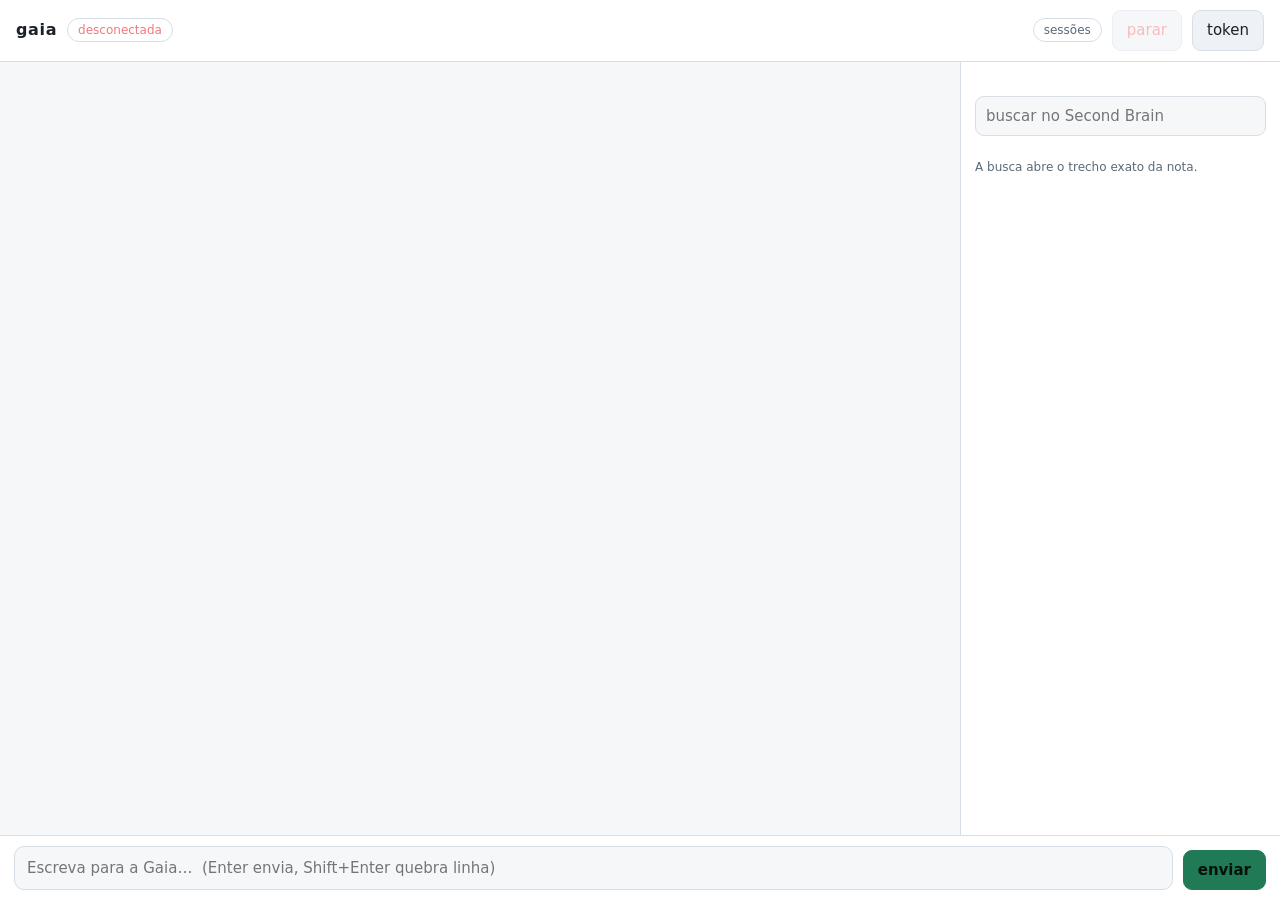
==== gaia/serve/static/index.html @ 848153db "feat(serve): instancias mini/Mac, sessao de cookie no chat e web em paridade com a TUI - instances.j" ====
<!doctype html>
<html lang="pt-BR">
<head>
<meta charset="utf-8">
<meta name="viewport" content="width=device-width, initial-scale=1">
<meta name="color-scheme" content="dark light">
<title>Gaia</title>
<style>
  :root {
    --bg: #0f1216; --panel: #161b22; --panel2: #1c232c; --line: #2a3340;
    --fg: #e6edf3; --dim: #8b98a5; --accent: #7cc7a0; --warn: #e3b341;
    --err: #f2777a; --user: #2b3a4a; --mono: ui-monospace, SFMono-Regular, Menlo, monospace;
  }
  @media (prefers-color-scheme: light) {
    :root { --bg:#f6f7f9; --panel:#fff; --panel2:#eef1f5; --line:#d8dee6; --fg:#1b2126;
            --dim:#5a6a78; --accent:#1f7a55; --user:#dfe9f3; }
  }
  * { box-sizing: border-box; }
  html, body { height: 100%; margin: 0; }
  body {
    background: var(--bg); color: var(--fg);
    font: 15px/1.5 ui-sans-serif, system-ui, -apple-system, "Segoe UI", sans-serif;
    display: grid; grid-template-rows: auto 1fr auto; height: 100dvh;
  }
  header {
    display: flex; align-items: center; gap: 10px; padding: 10px 16px; flex-wrap: wrap;
    border-bottom: 1px solid var(--line); background: var(--panel);
  }
  header h1 { font-size: 16px; margin: 0; letter-spacing: .04em; }
  .pill { font-size: 12px; color: var(--dim); border: 1px solid var(--line);
          border-radius: 999px; padding: 2px 10px; white-space: nowrap; }
  .pill.ok { color: var(--accent); border-color: color-mix(in srgb, var(--accent) 40%, var(--line)); }
  .pill.busy { color: var(--warn); }
  .pill.off { color: var(--err); }
  .pill.mono { font-family: var(--mono); max-width: 34ch; overflow: hidden; text-overflow: ellipsis; }
  button.pill, select.pill { background: transparent; cursor: pointer; }
  button.pill:hover, select.pill:hover { color: var(--fg); border-color: var(--accent); }
  select.pill { color: var(--fg); font: inherit; font-size: 12px; }
  .instancia { display: inline-flex; align-items: center; gap: 6px; }
  .instancia-status:empty { display: none; }
  #modelos-lista, #sessoes-lista, #modos-lista {
    list-style: none; margin: 0; padding: 0; max-height: 50vh; overflow-y: auto;
  }
  #modelos-lista li, #sessoes-lista li, #modos-lista li {
    padding: 7px 9px; border-radius: 8px; font-size: 13px; cursor: pointer;
  }
  #modelos-lista li { font-family: var(--mono); font-size: 12.5px; }
  #modelos-lista li:hover, #sessoes-lista li:hover, #modos-lista li:hover { background: var(--panel2); }
  #modelos-lista li.atual, #sessoes-lista li.atual, #modos-lista li.atual {
    color: var(--accent); font-weight: bold;
  }
  #modelos-lista li.atual::before, #sessoes-lista li.atual::before,
  #modos-lista li.atual::before { content: "● "; }
  #modelos-lista li:not(.atual)::before, #sessoes-lista li:not(.atual)::before,
  #modos-lista li:not(.atual)::before { content: "○ "; color: var(--dim); }
  #modelos-lista p, #sessoes-lista p, #modos-lista p { color: var(--dim); font-size: 13px; padding: 8px 4px; }
  .sessao-meta { font-size: 11px; color: var(--dim); font-family: var(--mono); }
  .modo-resumo { font-size: 12px; color: var(--dim); }
  #status { flex: 1; color: var(--dim); font-size: 13px; overflow: hidden;
            text-overflow: ellipsis; white-space: nowrap; min-width: 8ch; }
  main { display: grid; grid-template-columns: minmax(0, 1fr) 320px; min-height: 0; }
  @media (max-width: 820px) { main { grid-template-columns: 1fr; } aside { display: none; } }
  #chat { overflow-y: auto; padding: 18px 18px 8px; display: flex; flex-direction: column; gap: 12px; }
  aside { border-left: 1px solid var(--line); background: var(--panel); overflow-y: auto;
          padding: 14px; display: flex; flex-direction: column; gap: 10px; }
  .cartao-motor { border: 1px solid var(--line); border-radius: 10px; padding: 10px;
                  background: var(--bg); display: flex; flex-direction: column; gap: 4px; }
  .cartao-motor .linha-info { display: flex; justify-content: space-between; gap: 8px; font-size: 12px; }
  .cartao-motor .linha-info span:last-child { font-family: var(--mono); text-align: right;
                                              overflow: hidden; text-overflow: ellipsis; white-space: nowrap; }
  .msg { max-width: 78ch; padding: 10px 12px; border-radius: 12px; background: var(--panel);
         border: 1px solid var(--line); white-space: pre-wrap; overflow-wrap: anywhere; }
  .msg.user { align-self: flex-end; background: var(--user); }
  .msg.say { border-left: 3px solid var(--accent); }
  .msg .title { font-size: 12px; color: var(--dim); margin-bottom: 4px; text-transform: uppercase; letter-spacing: .05em; }
  .msg code { font-family: var(--mono); font-size: 13px; background: var(--panel2); padding: 1px 5px; border-radius: 5px; }
  .msg pre { font-family: var(--mono); font-size: 13px; background: var(--panel2); padding: 8px; border-radius: 8px; overflow-x: auto; }
  .notice { font-size: 13px; padding: 6px 10px; border-radius: 8px; border: 1px solid var(--line);
            color: var(--dim); align-self: flex-start; max-width: 78ch; white-space: pre-wrap; }
  .notice.warning { color: var(--warn); }
  .notice.error { color: var(--err); }
  .notice.success { color: var(--accent); }
  .tools { display: flex; flex-wrap: wrap; gap: 6px; }
  .tool { font-size: 12px; font-family: var(--mono); padding: 3px 8px; border-radius: 999px;
          border: 1px solid var(--line); color: var(--dim); max-width: 100%; overflow: hidden;
          text-overflow: ellipsis; white-space: nowrap; }
  .tool.running { color: var(--warn); border-color: color-mix(in srgb, var(--warn) 40%, var(--line)); }
  .tool.ok { color: var(--accent); }
  .tool.error { color: var(--err); }
  details.reasoning { font-size: 13px; color: var(--dim); max-width: 78ch; }
  details.reasoning summary { cursor: pointer; }
  .permission { border: 1px solid var(--warn); border-radius: 12px; padding: 12px;
                background: var(--panel2); max-width: 78ch; }
  .permission .recursos { font-family: var(--mono); font-size: 12px; color: var(--dim);
                          margin: 6px 0 10px; overflow-wrap: anywhere; }
  .permission .acoes { display: flex; gap: 8px; flex-wrap: wrap; }
  footer { border-top: 1px solid var(--line); background: var(--panel); padding: 10px 14px; }
  .composer { display: flex; gap: 10px; align-items: flex-end; }
  textarea {
    flex: 1; resize: none; min-height: 44px; max-height: 40vh; padding: 10px 12px;
    border-radius: 10px; border: 1px solid var(--line); background: var(--bg); color: var(--fg);
    font: inherit;
  }
  textarea:focus, input:focus { outline: 2px solid color-mix(in srgb, var(--accent) 50%, transparent); outline-offset: 1px; }
  button {
    font: inherit; border-radius: 9px; border: 1px solid var(--line); background: var(--panel2);
    color: var(--fg); padding: 8px 14px; cursor: pointer;
  }
  button:hover { border-color: var(--accent); }
  button.primario { background: var(--accent); color: #06110b; border-color: var(--accent); font-weight: 600; }
  button.perigo { color: var(--err); }
  button:disabled { opacity: .5; cursor: default; }
  .dica { font-size: 12px; color: var(--dim); }
  #busca { display: flex; gap: 8px; }
  #busca input { flex: 1; padding: 8px 10px; border-radius: 9px; border: 1px solid var(--line);
                 background: var(--bg); color: var(--fg); font: inherit; }
  #resultados { display: flex; flex-direction: column; gap: 8px; }
  .hit { border: 1px solid var(--line); border-radius: 10px; padding: 8px 10px; background: var(--bg);
         cursor: pointer; }
  .hit h3 { font-size: 13px; margin: 0 0 2px; }
  .hit .meta { font-size: 11px; color: var(--dim); }
  .hit p { font-size: 12px; color: var(--dim); margin: 6px 0 0; white-space: pre-wrap;
           overflow-wrap: anywhere; display: none; }
  .hit.aberto p { display: block; }
  dialog { border: 1px solid var(--line); border-radius: 14px; background: var(--panel); color: var(--fg);
           padding: 20px; max-width: 480px; width: calc(100% - 40px); }
  dialog::backdrop { background: rgba(0,0,0,.6); }
  dialog h2 { margin: 0 0 6px; font-size: 16px; }
  dialog p { color: var(--dim); font-size: 13px; margin: 0 0 12px; }
  dialog input:not([type=checkbox]) { width: 100%; padding: 9px 11px; border-radius: 9px; border: 1px solid var(--line);
                 background: var(--bg); color: var(--fg); font: var(--mono); margin-bottom: 12px; }
  dialog label.check { display: flex; gap: 8px; align-items: flex-start; font-size: 13px;
                       color: var(--dim); margin-bottom: 12px; cursor: pointer; }
  dialog label.check input { margin-top: 3px; }
  .linha { display: flex; gap: 8px; justify-content: flex-end; }
</style>
</head>
<body>
<header>
  <h1>gaia</h1>
  <span id="conexao" class="pill off">desconectada</span>
  <span id="slot-instancia"></span>
  <button id="modelo" class="pill mono" type="button" hidden title="trocar o modelo"></button>
  <button id="modo" class="pill" type="button" hidden title="trocar o modo/persona"></button>
  <span id="provedor" class="pill" title="provedor ativo" hidden></span>
  <span id="chave" class="pill mono" title="chave mascarada; nunca aparece inteira" hidden></span>
  <span id="status"></span>
  <button id="sessoes" class="pill" type="button" title="abrir uma conversa anterior">sessões</button>
  <button id="abortar" class="perigo" title="encerra o turno atual" disabled>parar</button>
  <button id="trocar-token" title="trocar o token / sair">token</button>
</header>

<main>
  <section id="chat" aria-live="polite"></section>
  <aside>
    <div id="motor"></div>
    <div id="automacoes"></div>
    <div id="busca">
      <input id="q" type="search" placeholder="buscar no Second Brain" autocomplete="off">
    </div>
    <div id="resultados"><p class="dica">A busca abre o trecho exato da nota.</p></div>
    <p class="dica" id="notas"></p>
  </aside>
</main>

<footer>
  <div class="composer">
    <textarea id="entrada" rows="1" placeholder="Escreva para a Gaia…  (Enter envia, Shift+Enter quebra linha)"></textarea>
    <button id="enviar" class="primario">enviar</button>
  </div>
</footer>

<dialog id="login">
  <form method="dialog">
    <h2>Token do servidor</h2>
    <p>É o <code>GAIA_SERVE_TOKEN</code> desta instância. Ele é trocado por uma sessão
      (cookie <code>HttpOnly</code>) e vai no cabeçalho uma única vez, nunca na URL.</p>
    <input id="token" type="password" autocomplete="off" spellcheck="false" placeholder="cole o token aqui">
    <label class="check">
      <input id="lembrar" type="checkbox">
      <span>lembrar o token neste navegador (refaz a sessão sozinho quando ela
        vencer; desmarcado, nada do token fica guardado)</span>
    </label>
    <div class="linha">
      <button id="sair" value="sair" formnovalidate>sair</button>
      <button value="cancelar" formnovalidate>agora não</button>
      <button id="conectar" value="ok" class="primario">conectar</button>
    </div>
  </form>
</dialog>

<dialog id="modelos">
  <form method="dialog">
    <h2>Escolha o modelo</h2>
    <p>Vale a partir do próximo turno e fica salvo no servidor.</p>
    <ul id="modelos-lista"><li>consultando…</li></ul>
    <div class="linha"><button value="cancelar" formnovalidate>fechar</button></div>
  </form>
</dialog>

<dialog id="modos">
  <form method="dialog">
    <h2>Modo (persona)</h2>
    <p>O modo muda a diretriz do prompt; a conversa atual continua.</p>
    <ul id="modos-lista"><li>consultando…</li></ul>
    <div class="linha"><button value="cancelar" formnovalidate>fechar</button></div>
  </form>
</dialog>

<dialog id="sessoes">
  <form method="dialog">
    <h2>Sessões</h2>
    <p>Conversas anteriores deste modo e canal. Abrir uma continua de onde parou.</p>
    <ul id="sessoes-lista"><li>consultando…</li></ul>
    <div class="linha">
      <button id="nova-sessao" value="nova" formnovalidate class="primario">nova sessão</button>
      <button value="cancelar" formnovalidate>fechar</button>
    </div>
  </form>
</dialog>

<script src="/static/shared.js"></script>
<script>
"use strict";
const { api, auth, header, instances, texto } = window.Gaia;
const $ = (sel) => document.querySelector(sel);
const chat = $("#chat");
const entrada = $("#entrada");
const conexao = $("#conexao");
const estado = {
  ultimoSeq: 0,
  fluxo: null,      // elemento do stream em andamento
  raciocinio: null, // <details> do raciocínio em andamento
  ferramentas: [],  // chips "running" deste turno
  respondeu: false, // texto final deste turno ja foi desenhado
  engine: null,
  conectando: false,
};

// Markdown mínimo e seguro: escapa tudo e depois reabilita três marcas.
function md(bruto) {
  const escapado = texto(bruto)
    .replace(/&/g, "&amp;").replace(/</g, "&lt;").replace(/>/g, "&gt;");
  return escapado
    .replace(/```([\s\S]*?)```/g, (_, c) => "<pre>" + c.replace(/^\n/, "") + "</pre>")
    .replace(/`([^`\n]+)`/g, "<code>$1</code>")
    .replace(/\*\*([^*\n]+)\*\*/g, "<strong>$1</strong>");
}

function rolar() { chat.scrollTop = chat.scrollHeight; }

function aviso(nivel, conteudo) {
  const div = document.createElement("div");
  div.className = "notice" + (nivel ? " " + nivel : "");
  div.textContent = texto(conteudo);
  chat.append(div); rolar();
  return div;
}

function bolha(classe, conteudo, titulo) {
  const div = document.createElement("div");
  div.className = "msg " + classe;
  if (titulo) {
    const t = document.createElement("div");
    t.className = "title"; t.textContent = titulo; div.append(t);
  }
  const corpo = document.createElement("div");
  corpo.innerHTML = md(conteudo);
  div.append(corpo);
  chat.append(div); rolar();
  return div;
}

function marcarConexao(rotulo, classe) {
  conexao.textContent = rotulo;
  conexao.className = "pill " + classe;
}

/* --------------------------------------------------------------- autenticação */
function abrirLogin(mensagem) {
  const dialogo = $("#login");
  if (mensagem) dialogo.querySelector("p").textContent = mensagem;
  $("#token").value = "";
  $("#lembrar").checked = auth.lembrado("chat");
  if (!dialogo.open) dialogo.showModal();
}

/** Sessão válida? Cookie válido, ou token lembrado refazendo a troca. */
async function garantirSessao() {
  if (await auth.sessao("chat")) return true;
  const lembrado = auth.token("chat");
  if (lembrado && (await auth.entrar("chat", lembrado))) return true;
  return false;
}

/* -------------------------------------------------------------------- estado */
function pintarMotor(engine) {
  estado.engine = engine || {};
  const dados = estado.engine;
  header.pintar(dados, {
    instancia: null, // o seletor do header já mostra o nome
    modelo: "#modelo",
    provedor: "#provedor",
    chave: "#chave",
    modo: "#modo",
  });
  for (const [seletor, mostrar] of [["#modelo", dados.model], ["#provedor", dados.provider],
                                    ["#chave", dados.has_key], ["#modo", dados.mode]]) {
    $(seletor).hidden = !mostrar;
  }
  $("#modo").textContent = dados.mode ? "modo: " + dados.mode : "";
  $("#motor").replaceChildren(header.cartao(dados));
}

async function carregarEngine() {
  try {
    pintarMotor(await api("/engine"));
  } catch (erro) {
    if (erro.status === 401) return tratar401(erro);
    /* cabeçalho é conveniência: sem ele o chat continua */
  }
}

async function carregarInstancias() {
  await instances.carregar();
  const slot = $("#slot-instancia");
  const seletor = instances.seletor();
  if (seletor) slot.replaceChildren(seletor);
  else slot.replaceChildren();
}

/** Próximas execuções da agenda (mesma tabela do Control Center). */
async function carregarAutomacoes() {
  const alvo = $("#automacoes");
  let lista = [];
  try {
    const dados = await api("/automations");
    lista = Array.isArray(dados.automations) ? dados.automations : [];
  } catch (erro) {
    if (erro.status === 401) return; // sessão tratada em outro lugar
    // Sem Control Center configurado a agenda não é servida: o card some.
    alvo.replaceChildren();
    return;
  }
  if (!lista.length) { alvo.replaceChildren(); return; }
  const proximas = lista
    .filter((item) => item.next_run)
    .sort((a, b) => String(a.next_run).localeCompare(String(b.next_run)))
    .slice(0, 3);
  const atrasadas = lista.filter((item) => item.status === "missed");
  alvo.replaceChildren(window.Gaia.el("div", { class: "cartao-motor" },
    window.Gaia.el("div", { class: "dica" }, "automações"),
    ...proximas.map((item) =>
      window.Gaia.el("div", { class: "linha-info" },
        window.Gaia.el("span", { class: "dica" }, item.name),
        window.Gaia.el("span", {}, dataCurta(item.next_run)))),
    atrasadas.length
      ? window.Gaia.el("div", { class: "notice warning" },
          atrasadas.length + " não executaram: " + atrasadas.map((i) => i.name).join(", "))
      : null,
  ));
}

function tratar401(erro) {
  marcarConexao("sessão expirada", "off");
  abrirLogin("A sessão venceu. Confirme o token para continuar.");
  throw erro;
}

/* ---------------------------------------------------------------------- SSE */
async function conectar() {
  if (estado.conectando) return;
  estado.conectando = true;
  let renovou = false;
  while (true) {
    try {
      marcarConexao("conectando…", "");
      const resposta = await fetch(`/events?since=${estado.ultimoSeq}`, {
        credentials: "same-origin",
      });
      if (resposta.status === 401) {
        const lembrado = auth.token("chat");
        if (!renovou && lembrado && (await auth.entrar("chat", lembrado))) {
          renovou = true;
          continue;
        }
        estado.conectando = false;
        marcarConexao("token recusado", "off");
        abrirLogin("O token foi recusado pelo servidor.");
        return;
      }
      if (!resposta.ok || !resposta.body) throw new Error("HTTP " + resposta.status);
      marcarConexao("conectada", "ok");
      const leitor = resposta.body.getReader();
      const decodificador = new TextDecoder();
      let buffer = "";
      while (true) {
        const { value, done } = await leitor.read();
        if (done) throw new Error("stream encerrado");
        buffer += decodificador.decode(value, { stream: true });
        let corte;
        while ((corte = buffer.indexOf("\n\n")) >= 0) {
          const bloco = buffer.slice(0, corte);
          buffer = buffer.slice(corte + 2);
          tratarBloco(bloco);
        }
      }
    } catch (erro) {
      marcarConexao("reconectando…", "busy");
      await new Promise((r) => setTimeout(r, 1500));
    }
  }
}

function tratarBloco(bloco) {
  const dados = bloco.split("\n").filter((l) => l.startsWith("data:")).map((l) => l.slice(5).trim()).join("");
  if (!dados) return; // ": keep-alive"
  let evento;
  try { evento = JSON.parse(dados); } catch { return; }
  if (evento.seq) estado.ultimoSeq = Math.max(estado.ultimoSeq, evento.seq);
  tratarEvento(evento);
}

// Fecha o turno. O texto final chega em `run_finished` (e as vezes em
// `stream_end`); quando nao ha texto, a bolha vazia nao fica no historico.
function finalizar(textoFinal) {
  const final = texto(textoFinal);
  if (estado.fluxo) {
    const corpo = estado.fluxo.querySelector("div:last-child");
    const tinha = !!(corpo && corpo.textContent.trim());
    if (final) {
      corpo.innerHTML = md(final);
      estado.respondeu = true;
    } else if (!tinha) {
      estado.fluxo.remove();
    } else {
      estado.respondeu = true;
    }
    estado.fluxo = null;
  } else if (final && !estado.respondeu) {
    bolha("say", final, "gaia");
    estado.respondeu = true;
  }
  estado.raciocinio = null;
  for (const chip of estado.ferramentas) chip.classList.replace("running", "ok");
  estado.ferramentas = [];
}

function tratarEvento(evento) {
  switch (evento.type) {
    case "run_started":
      estado.respondeu = false;
      $("#abortar").disabled = false;
      break;
    case "user":
      bolha("user", evento.text, "você");
      break;
    case "say":
      bolha("say", evento.text, evento.title || "gaia");
      break;
    case "proactive":
      bolha("say", evento.text, "gaia · proativo");
      break;
    case "stream_begin":
      estado.fluxo = bolha("say", "", "gaia");
      break;
    case "stream_delta": {
      if (!estado.fluxo) estado.fluxo = bolha("say", "", "gaia");
      const corpo = estado.fluxo.querySelector("div:last-child");
      corpo.textContent += texto(evento.text);
      rolar();
      break;
    }
    case "stream_end":
      finalizar(evento.text);
      break;
    case "reasoning": {
      if (!estado.raciocinio) {
        estado.raciocinio = document.createElement("details");
        estado.raciocinio.className = "reasoning";
        const resumo = document.createElement("summary");
        resumo.textContent = "raciocínio";
        estado.raciocinio.append(resumo, document.createElement("div"));
        chat.append(estado.raciocinio);
      }
      estado.raciocinio.lastElementChild.textContent += texto(evento.text);
      rolar();
      break;
    }
    case "tool": {
      const chip = document.createElement("span");
      chip.className = "tool " + (evento.status || "running");
      chip.textContent = texto(evento.name) + (evento.detail ? " · " + evento.detail : "");
      chip.title = chip.textContent;
      let linha = chat.lastElementChild;
      if (!linha || !linha.classList.contains("tools")) {
        linha = document.createElement("div"); linha.className = "tools"; chat.append(linha);
      }
      linha.append(chip);
      if ((evento.status || "running") === "running") estado.ferramentas.push(chip);
      if (evento.diff) bolha("say", "```\n" + evento.diff + "\n```", "diff " + texto(evento.name));
      rolar();
      break;
    }
    case "permission":
      cartaoPermissao(evento);
      break;
    case "permission_timeout":
      aviso("warning", "a permissão expirou no servidor; a ação foi negada.");
      break;
    case "notice":
      aviso(evento.level, evento.text);
      break;
    case "status":
      $("#status").textContent = texto(evento.text) + (evento.detail ? " · " + evento.detail : "");
      break;
    case "tokens":
      if (evento.text) $("#status").textContent = texto(evento.text);
      break;
    case "session":
    case "banner":
      if (evento.model) {
        $("#modelo").hidden = false;
        $("#modelo").textContent = texto(evento.model);
      }
      if (evento.notes !== undefined) $("#notas").textContent = texto(evento.notes) + " notas no Second Brain";
      carregarEngine();
      break;
    case "search_results":
      mostrarHits(evento.hits);
      break;
    case "context_hits": {
      const hits = Array.isArray(evento.hits) ? evento.hits : [];
      if (hits.length) aviso("", "memória: " + hits.length + " trecho(s) do Second Brain entraram no contexto");
      break;
    }
    case "run_finished":
      // Deltas podem nao existir (provedor sem stream): o texto final
      // chega aqui, e nao no stream_end, que so fecha o bloco.
      finalizar(evento.text);
      $("#abortar").disabled = true;
      $("#status").textContent = "";
      if (evento.ok === false) aviso("error", "o turno falhou: " + texto(evento.error));
      carregarEngine();
      break;
    case "aborted":
      finalizar("");
      $("#abortar").disabled = true;
      aviso("warning", "turno interrompido.");
      break;
    case "closed":
      marcarConexao("servidor encerrou", "off");
      break;
  }
}

function cartaoPermissao(evento) {
  const cartao = document.createElement("div");
  cartao.className = "permission";
  const titulo = document.createElement("strong");
  titulo.textContent = "permissão necessária: " + texto(evento.tool);
  const recursos = document.createElement("div");
  recursos.className = "recursos";
  recursos.textContent = (evento.resources || []).join("  ·  ");
  const acoes = document.createElement("div");
  acoes.className = "acoes";
  const decidir = async (decisao) => {
    acoes.querySelectorAll("button").forEach((b) => (b.disabled = true));
    try {
      await api("/permission/" + encodeURIComponent(texto(evento.request_id)), {
        method: "POST", body: JSON.stringify({ decision: decisao }),
      });
      cartao.remove();
      aviso(decisao === "reject" ? "warning" : "success",
            decisao === "reject" ? "ação recusada." : "ação liberada (" + decisao + ").");
    } catch (erro) {
      aviso("error", "não consegui responder a permissão: " + erro.message);
      acoes.querySelectorAll("button").forEach((b) => (b.disabled = false));
    }
  };
  for (const [rotulo, decisao, classe] of [
    ["uma vez", "once", "primario"], ["sempre", "always", ""], ["recusar", "reject", "perigo"],
  ]) {
    const botao = document.createElement("button");
    botao.textContent = rotulo; botao.className = classe;
    botao.addEventListener("click", () => decidir(decisao));
    acoes.append(botao);
  }
  cartao.append(titulo, recursos, acoes);
  chat.append(cartao); rolar();
}

/* ------------------------------------------------------------------ ações */
async function enviar() {
  const conteudo = entrada.value.trim();
  if (!conteudo) return;
  entrada.value = ""; entrada.style.height = "auto";
  bolha("user", conteudo, "você");
  try {
    await api("/turn", { method: "POST", body: JSON.stringify({ text: conteudo }) });
  } catch (erro) {
    if (erro.status === 401) return tratar401(erro);
    if (erro.status === 409) { aviso("warning", "a Gaia ainda está no turno anterior."); return; }
    aviso("error", "não consegui enviar (" + erro.message + ").");
  }
}

async function buscar() {
  const q = $("#q").value.trim();
  const resultados = $("#resultados");
  if (!q) { resultados.innerHTML = '<p class="dica">A busca abre o trecho exato da nota.</p>'; return; }
  try {
    const dados = await api("/search?q=" + encodeURIComponent(q));
    mostrarHits(dados.hits, q);
  } catch (erro) {
    if (erro.status === 401) return tratar401(erro);
    resultados.innerHTML = "";
    const p = document.createElement("p"); p.className = "dica";
    p.textContent = "busca falhou: " + erro.message;
    resultados.append(p);
  }
}

function mostrarHits(hits, consulta) {
  const resultados = $("#resultados");
  resultados.innerHTML = "";
  if (!Array.isArray(hits) || !hits.length) {
    const p = document.createElement("p"); p.className = "dica";
    p.textContent = consulta ? "nada encontrado para “" + consulta + "”." : "nada encontrado.";
    resultados.append(p);
    return;
  }
  for (const hit of hits) {
    const item = document.createElement("article");
    item.className = "hit";
    const titulo = document.createElement("h3");
    titulo.textContent = texto(hit.title) || "(sem título)";
    const meta = document.createElement("div");
    meta.className = "meta";
    meta.textContent = [texto(hit.section), texto(hit.rel_path)].filter(Boolean).join(" · ");
    const trecho = document.createElement("p");
    trecho.textContent = texto(hit.snippet);
    item.append(titulo, meta, trecho);
    item.addEventListener("click", () => item.classList.toggle("aberto"));
    resultados.append(item);
  }
}

/* ------------------------------------------------------------------ modais */
function preencherLista(lista, itens, vazio) {
  lista.replaceChildren();
  if (!itens.length) {
    const p = document.createElement("p");
    p.textContent = vazio;
    lista.append(p);
    return;
  }
  for (const item of itens) lista.append(item);
}

function itemLista(classe, ...filhos) {
  const li = document.createElement("li");
  if (classe) li.className = classe;
  for (const filho of filhos) {
    if (filho === null || filho === undefined) continue;
    li.append(filho instanceof Node ? filho : document.createTextNode(String(filho)));
  }
  return li;
}

async function abrirModelos() {
  const dialogo = $("#modelos");
  const lista = $("#modelos-lista");
  lista.innerHTML = "<li>consultando…</li>";
  dialogo.showModal();
  try {
    const dados = await api("/models");
    const modelos = Array.isArray(dados.models) ? dados.models : [];
    preencherLista(lista, modelos.map((item) => {
      const li = itemLista(item.current ? "atual" : "", texto(item.slug));
      li.addEventListener("click", () => escolherModelo(item.slug));
      return li;
    }), "nenhum modelo disponível; confira as chaves no servidor.");
  } catch (erro) {
    lista.replaceChildren();
    const p = document.createElement("p");
    p.textContent = "não consegui listar: " + erro.message;
    lista.append(p);
  }
}

async function escolherModelo(slug) {
  $("#modelos").close();
  try {
    const dados = await api("/model", { method: "POST", body: JSON.stringify({ model: slug }) });
    aviso("success", (dados.messages || [])[0] || "modelo agora: " + slug);
    carregarEngine();
  } catch (erro) {
    if (erro.status === 401) return tratar401(erro);
    if (erro.status === 409) { aviso("warning", "a Gaia está no meio de um turno; tente de novo quando terminar."); return; }
    aviso("error", "não consegui trocar o modelo: " + erro.message);
  }
}

async function abrirModos() {
  const dialogo = $("#modos");
  const lista = $("#modos-lista");
  lista.innerHTML = "<li>consultando…</li>";
  dialogo.showModal();
  try {
    const dados = await api("/modes");
    const modos = Array.isArray(dados.modes) ? dados.modes : [];
    preencherLista(lista, modos.map((item) => {
      const li = itemLista(item.current ? "atual" : "",
        item.name + " (" + item.key + ")",
        document.createElement("br"),
        (() => { const s = document.createElement("span"); s.className = "modo-resumo";
                 s.textContent = texto(item.summary); return s; })());
      li.addEventListener("click", () => escolherModo(item.key));
      return li;
    }), "nenhum modo disponível neste motor.");
  } catch (erro) {
    lista.replaceChildren();
    const p = document.createElement("p");
    p.textContent = "não consegui listar: " + erro.message;
    lista.append(p);
  }
}

async function escolherModo(chave) {
  $("#modos").close();
  try {
    const dados = await api("/mode", { method: "POST", body: JSON.stringify({ mode: chave }) });
    if (dados.engine) pintarMotor(dados.engine);
    aviso("success", (dados.messages || [])[0] || "modo: " + chave);
  } catch (erro) {
    if (erro.status === 401) return tratar401(erro);
    if (erro.status === 409) { aviso("warning", "a Gaia está no meio de um turno; tente de novo quando terminar."); return; }
    aviso("error", "não consegui trocar o modo: " + erro.message);
  }
}

function dataCurta(iso) {
  if (!iso) return "—";
  const quando = new Date(iso);
  if (Number.isNaN(quando.getTime())) return iso;
  return quando.toLocaleString("pt-BR", { dateStyle: "short", timeStyle: "short" });
}

function desenharHistorico(historico) {
  chat.replaceChildren();
  estado.fluxo = null; estado.raciocinio = null; estado.ferramentas = [];
  for (const turno of historico || []) {
    const papel = texto(turno.role);
    const conteudo = texto(turno.text);
    if (!conteudo) continue;
    if (papel === "user") bolha("user", conteudo, "você");
    else bolha("say", conteudo, "gaia");
  }
}

async function abrirSessoes() {
  const dialogo = $("#sessoes");
  const lista = $("#sessoes-lista");
  lista.innerHTML = "<li>consultando…</li>";
  dialogo.showModal();
  try {
    const dados = await api("/sessions");
    const sessoes = Array.isArray(dados.sessions) ? dados.sessions : [];
    preencherLista(lista, sessoes.map((sessao) => {
      const meta = document.createElement("div");
      meta.className = "sessao-meta";
      meta.textContent = [dataCurta(sessao.updated_at), sessao.turns + " turno(s)"].join(" · ");
      const li = itemLista(sessao.current ? "atual" : "",
        texto(sessao.title) || "(sem título)", document.createElement("br"), meta);
      li.addEventListener("click", () => abrirSessao(sessao.id));
      return li;
    }), "nenhuma sessão anterior neste modo/canal.");
  } catch (erro) {
    lista.replaceChildren();
    const p = document.createElement("p");
    p.textContent = "não consegui listar: " + erro.message;
    lista.append(p);
  }
}

async function abrirSessao(id) {
  $("#sessoes").close();
  try {
    const dados = await api("/session/open", { method: "POST", body: JSON.stringify({ id }) });
    desenharHistorico(dados.history);
    if (dados.engine) pintarMotor(dados.engine);
    aviso("success", "sessão " + id + " aberta.");
  } catch (erro) {
    if (erro.status === 401) return tratar401(erro);
    if (erro.status === 409) { aviso("warning", "a Gaia está no meio de um turno; tente de novo quando terminar."); return; }
    aviso("error", "não consegui abrir a sessão: " + erro.message);
  }
}

async function novaSessao() {
  $("#sessoes").close();
  try {
    const dados = await api("/session/new", { method: "POST", body: "{}" });
    desenharHistorico(dados.history);
    if (dados.engine) pintarMotor(dados.engine);
    aviso("success", "sessão nova.");
  } catch (erro) {
    if (erro.status === 401) return tratar401(erro);
    aviso("error", "não consegui criar a sessão: " + erro.message);
  }
}

/* -------------------------------------------------------------- formulários */
$("#login").addEventListener("close", async () => {
  const dialogo = $("#login");
  if (dialogo.returnValue === "sair") { await sair(); return; }
  if (dialogo.returnValue !== "ok") return;
  const valor = $("#token").value.trim();
  if (!valor) return;
  const lembrar = $("#lembrar").checked;
  marcarConexao("conectando…", "");
  if (!(await auth.entrar("chat", valor))) {
    marcarConexao("token recusado", "off");
    auth.lembrar("chat", false, "");
    abrirLogin("O token foi recusado pelo servidor.");
    return;
  }
  auth.lembrar("chat", lembrar, lembrar ? valor : "");
  estado.ultimoSeq = 0;
  await carregarEngine();
  await carregarInstancias();
  conectar();
});

async function sair() {
  await auth.sair("chat");
  marcarConexao("desconectada", "off");
  abrirLogin("Sessão encerrada. Informe o token para voltar.");
}

$("#modelo").addEventListener("click", abrirModelos);
$("#modo").addEventListener("click", abrirModos);
$("#sessoes").addEventListener("click", abrirSessoes);
$("#nova-sessao").addEventListener("click", novaSessao);
$("#trocar-token").addEventListener("click", () => abrirLogin());
$("#enviar").addEventListener("click", enviar);
$("#abortar").addEventListener("click", async () => {
  try { await api("/abort", { method: "POST" }); }
  catch (erro) { aviso("error", "não consegui parar: " + erro.message); }
});
entrada.addEventListener("keydown", (evento) => {
  if (evento.key === "Enter" && !evento.shiftKey) { evento.preventDefault(); enviar(); }
});
entrada.addEventListener("input", () => {
  entrada.style.height = "auto";
  entrada.style.height = Math.min(entrada.scrollHeight, window.innerHeight * 0.4) + "px";
});

let espera;
$("#q").addEventListener("input", () => {
  clearTimeout(espera);
  espera = setTimeout(buscar, 300);
});

/* ------------------------------------------------------------------- boot */
(async function iniciar() {
  if (!(await garantirSessao())) {
    marcarConexao("sem sessão", "off");
    abrirLogin("Conecte com o token do gaia serve desta instância.");
    return;
  }
  await carregarInstancias();
  await carregarEngine();
  carregarAutomacoes();
  conectar();
})();
</script>
</body>
</html>
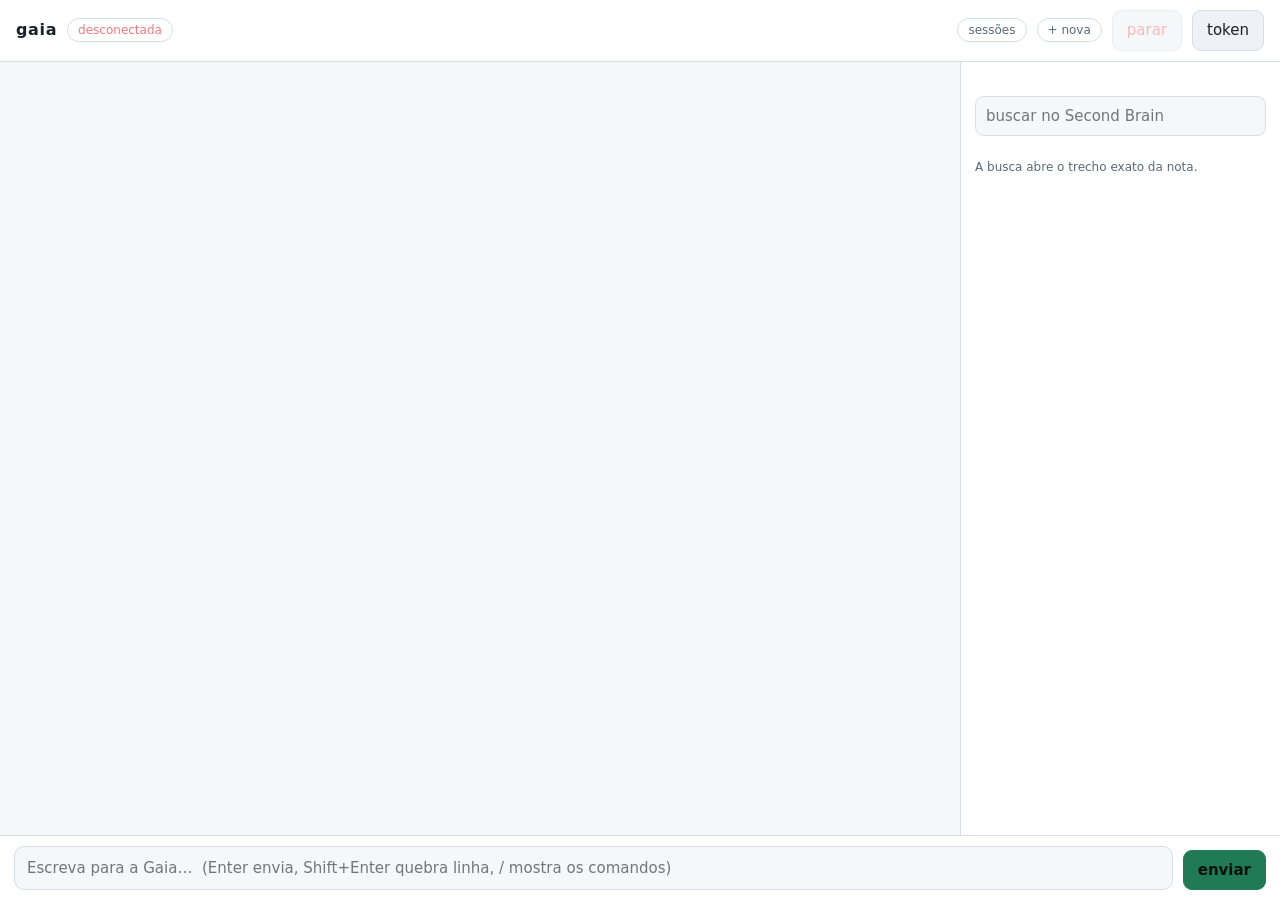
==== commit 0144e309: "feat(serve): paleta de comandos, botoes de sessao e eco em chines no web O web do `gaia serve` estav" ====
--- a/gaia/serve/static/index.html
+++ b/gaia/serve/static/index.html
@@ -40,8 +40,7 @@
   .instancia-status:empty { display: none; }
   #modelos-lista, #sessoes-lista, #modos-lista {
     list-style: none; margin: 0; padding: 0; max-height: 50vh; overflow-y: auto;
-  }
-  #modelos-lista li, #sessoes-lista li, #modos-lista li {
+  }  #modelos-lista li, #sessoes-lista li, #modos-lista li {
     padding: 7px 9px; border-radius: 8px; font-size: 13px; cursor: pointer;
   }
   #modelos-lista li { font-family: var(--mono); font-size: 12.5px; }
@@ -75,6 +74,9 @@
   .msg .title { font-size: 12px; color: var(--dim); margin-bottom: 4px; text-transform: uppercase; letter-spacing: .05em; }
   .msg code { font-family: var(--mono); font-size: 13px; background: var(--panel2); padding: 1px 5px; border-radius: 5px; }
   .msg pre { font-family: var(--mono); font-size: 13px; background: var(--panel2); padding: 8px; border-radius: 8px; overflow-x: auto; }
+  .msg .zh { display: block; margin-top: 6px; font-size: 13px; color: var(--dim);
+             border-top: 1px dashed var(--line); padding-top: 5px; }
+  .msg .zh b { color: var(--accent); font-weight: 600; }
   .notice { font-size: 13px; padding: 6px 10px; border-radius: 8px; border: 1px solid var(--line);
             color: var(--dim); align-self: flex-start; max-width: 78ch; white-space: pre-wrap; }
   .notice.warning { color: var(--warn); }
@@ -133,6 +135,27 @@
                        color: var(--dim); margin-bottom: 12px; cursor: pointer; }
   dialog label.check input { margin-top: 3px; }
   .linha { display: flex; gap: 8px; justify-content: flex-end; }
+  /* Paleta de comandos: aparece acima do composer quando a entrada comeca
+     com "/", filtra enquanto se digita e completa com Tab/Enter. */
+  #comandos {
+    position: absolute; left: 14px; right: 14px; bottom: 100%; margin-bottom: 6px;
+    max-height: 40vh; overflow-y: auto; background: var(--panel);
+    border: 1px solid var(--line); border-radius: 12px; padding: 6px;
+    box-shadow: 0 12px 32px rgba(0, 0, 0, .35); z-index: 20;
+  }
+  #comandos[hidden] { display: none; }
+  #comandos ul { list-style: none; margin: 0; padding: 0; }
+  #comandos li {
+    display: flex; gap: 10px; align-items: baseline; padding: 6px 8px;
+    border-radius: 8px; cursor: pointer; font-size: 13px;
+  }
+  #comandos li.ativo, #comandos li:hover { background: var(--panel2); }
+  #comandos li .uso { font-family: var(--mono); font-size: 12.5px; color: var(--accent);
+                      white-space: nowrap; }
+  #comandos li .desc { color: var(--dim); overflow: hidden; text-overflow: ellipsis;
+                       white-space: nowrap; }
+  #comandos .vazio { color: var(--dim); font-size: 13px; padding: 8px; }
+  footer { position: relative; }
 </style>
 </head>
 <body>
@@ -145,7 +168,9 @@
   <span id="provedor" class="pill" title="provedor ativo" hidden></span>
   <span id="chave" class="pill mono" title="chave mascarada; nunca aparece inteira" hidden></span>
   <span id="status"></span>
-  <button id="sessoes" class="pill" type="button" title="abrir uma conversa anterior">sessões</button>
+  <button id="btn-sessoes" class="pill" type="button" title="abrir uma conversa anterior">sessões</button>
+  <button id="btn-nova" class="pill" type="button" title="comecar uma conversa nova">+ nova</button>
+  <button id="btn-chines" class="pill" type="button" title="mostrar 中文 + pinyin de cada mensagem" hidden>中文</button>
   <button id="abortar" class="perigo" title="encerra o turno atual" disabled>parar</button>
   <button id="trocar-token" title="trocar o token / sair">token</button>
 </header>
@@ -164,8 +189,9 @@
 </main>
 
 <footer>
+  <div id="comandos" hidden role="listbox" aria-label="comandos"></div>
   <div class="composer">
-    <textarea id="entrada" rows="1" placeholder="Escreva para a Gaia…  (Enter envia, Shift+Enter quebra linha)"></textarea>
+    <textarea id="entrada" rows="1" placeholder="Escreva para a Gaia…  (Enter envia, Shift+Enter quebra linha, / mostra os comandos)"></textarea>
     <button id="enviar" class="primario">enviar</button>
   </div>
 </footer>
@@ -235,6 +261,11 @@
   respondeu: false, // texto final deste turno ja foi desenhado
   engine: null,
   conectando: false,
+  comandos: [],     // catalogo de `GET /commands` (paleta do "/")
+  comandosFiltrados: [],
+  comandosAtivo: -1,
+  chines: false,    // eco 中文 ligado no servidor
+  userLocal: null,  // bolha do usuário desenhada no envio (o evento `user` repete)
 };
 
 // Markdown mínimo e seguro: escapa tudo e depois reabilita três marcas.
@@ -249,6 +280,55 @@
 
 function rolar() { chat.scrollTop = chat.scrollHeight; }
 
+/* ----------------------------------------------------------- eco em chinês */
+/** Acrescenta a linha 中文 embaixo da bolha que corresponde ao texto. */
+function ecoChines(tipo, original, zh) {
+  const alvo = texto(original).trim();
+  if (!texto(zh).trim() || !alvo) return;
+  const classe = tipo === "user" ? "msg user" : "msg say";
+  const bolhas = [...chat.querySelectorAll("." + classe.split(" ").join("."))];
+  // De tras para frente: o eco costuma chegar depois da bolha recem-desenhada.
+  for (let i = bolhas.length - 1; i >= 0; i -= 1) {
+    const corpo = corpoDe(bolhas[i]);
+    const conteudo = corpo ? corpo.textContent.trim() : "";
+    if (conteudo !== alvo && !conteudo.startsWith(alvo)) continue;
+    let linha = bolhas[i].querySelector(".zh");
+    if (!linha) {
+      linha = document.createElement("div");
+      linha.className = "zh";
+      bolhas[i].append(linha);
+    }
+    linha.textContent = "中文 · " + texto(zh);
+    rolar();
+    return;
+  }
+  // Bolha nao encontrada (historico redesenhado): mostra solta, sem perder o eco.
+  aviso("", "中文 · " + texto(zh));
+}
+
+function pintarChines(ligado) {
+  estado.chines = Boolean(ligado);
+  const botao = $("#btn-chines");
+  botao.hidden = false;
+  botao.classList.toggle("ok", estado.chines);
+  botao.textContent = estado.chines ? "中文 on" : "中文";
+  botao.title = estado.chines
+    ? "eco em chinês ligado; clique para desligar"
+    : "mostrar 中文 + pinyin de cada mensagem";
+}
+
+async function alternarChines() {
+  const alvo = !estado.chines;
+  try {
+    const dados = await api("/chinese", { method: "POST", body: JSON.stringify({ enabled: alvo }) });
+    pintarChines(dados.chinese);
+    aviso("success", "eco em chinês " + (dados.chinese ? "ativado" : "desativado"));
+  } catch (erro) {
+    if (erro.status === 401) return tratar401(erro);
+    aviso("error", "não consegui alternar o chinês: " + erro.message);
+  }
+}
+
 function aviso(nivel, conteudo) {
   const div = document.createElement("div");
   div.className = "notice" + (nivel ? " " + nivel : "");
@@ -265,10 +345,18 @@
     t.className = "title"; t.textContent = titulo; div.append(t);
   }
   const corpo = document.createElement("div");
+  corpo.className = "corpo";
   corpo.innerHTML = md(conteudo);
   div.append(corpo);
   chat.append(div); rolar();
   return div;
+}
+
+/** Corpo da bolha. Nome de classe, nao `div:last-child`: com a linha 中文
+ *  anexada depois, o ultimo filho deixa de ser o texto da mensagem. */
+function corpoDe(bolha) {
+  const div = bolha ? bolha.querySelector(".corpo") : null;
+  return div || (bolha ? bolha.lastElementChild : null);
 }
 
 function marcarConexao(rotulo, classe) {
@@ -308,6 +396,8 @@
                                     ["#chave", dados.has_key], ["#modo", dados.mode]]) {
     $(seletor).hidden = !mostrar;
   }
+  pintarChines(Boolean(dados.chinese));
+
   $("#modo").textContent = dados.mode ? "modo: " + dados.mode : "";
   $("#motor").replaceChildren(header.cartao(dados));
 }
@@ -426,7 +516,7 @@
 function finalizar(textoFinal) {
   const final = texto(textoFinal);
   if (estado.fluxo) {
-    const corpo = estado.fluxo.querySelector("div:last-child");
+    const corpo = corpoDe(estado.fluxo);
     const tinha = !!(corpo && corpo.textContent.trim());
     if (final) {
       corpo.innerHTML = md(final);
@@ -453,6 +543,12 @@
       $("#abortar").disabled = false;
       break;
     case "user":
+      // O servidor tambem emite `user` para o que acabou de ser enviado; sem
+      // isto a mensagem aparecia duas vezes.
+      if (estado.userLocal && corpoDe(estado.userLocal).textContent.trim() === texto(evento.text).trim()) {
+        estado.userLocal = null;
+        break;
+      }
       bolha("user", evento.text, "você");
       break;
     case "say":
@@ -466,7 +562,7 @@
       break;
     case "stream_delta": {
       if (!estado.fluxo) estado.fluxo = bolha("say", "", "gaia");
-      const corpo = estado.fluxo.querySelector("div:last-child");
+      const corpo = corpoDe(estado.fluxo);
       corpo.textContent += texto(evento.text);
       rolar();
       break;
@@ -528,6 +624,12 @@
       break;
     case "search_results":
       mostrarHits(evento.hits);
+      break;
+    case "zh":
+      ecoChines(evento.role, evento.text, evento.zh);
+      break;
+    case "help":
+      catalogoNoChat();
       break;
     case "context_hits": {
       const hits = Array.isArray(evento.hits) ? evento.hits : [];
@@ -595,7 +697,8 @@
   const conteudo = entrada.value.trim();
   if (!conteudo) return;
   entrada.value = ""; entrada.style.height = "auto";
-  bolha("user", conteudo, "você");
+  fecharComandos();
+  estado.userLocal = bolha("user", conteudo, "você");
   try {
     await api("/turn", { method: "POST", body: JSON.stringify({ text: conteudo }) });
   } catch (erro) {
@@ -646,6 +749,142 @@
   }
 }
 
+/* ------------------------------------------------------------- comandos */
+/** Catalogo do `GET /commands` (mesma fonte da ajuda do terminal). */
+async function carregarComandos() {
+  try {
+    const dados = await api("/commands");
+    estado.comandos = Array.isArray(dados.commands) ? dados.commands : [];
+  } catch (erro) {
+    if (erro.status === 401) return trata401(erro);
+    estado.comandos = [];
+  }
+  filtrarComandos();
+}
+
+/** Imprime o catalogo no chat (o `/ajuda` remoto emite o evento `help`). */
+function catalogoNoChat() {
+  if (!estado.comandos.length) {
+    aviso("", "a lista de comandos ainda não carregou; tente de novo em instantes.");
+    return;
+  }
+  const linhas = estado.comandos.map((item) => texto(item.usage) + " — " + texto(item.summary));
+  bolha("say", linhas.join("\n"), "comandos da gaia");
+}
+
+function inicioDoComando(valor) {
+  // Só abre quando o começo da mensagem é um comando (nada antes do "/").
+  const achado = /^\/([^\s]*)$/.exec(valor);
+  return achado ? achado[1] : null;
+}
+
+function filtrarComandos() {
+  const caixa = $("#comandos");
+  const parcial = inicioDoComando(entrada.value);
+  if (parcial === null) {
+    fecharComandos();
+    return;
+  }
+  const termo = parcial.toLowerCase();
+  const achados = estado.comandos.filter((item) =>
+    (item.names || []).some((nome) => texto(nome).toLowerCase().startsWith("/" + termo)),
+  );
+  caixa.replaceChildren();
+  if (!achados.length) {
+    const vazio = document.createElement("div");
+    vazio.className = "vazio";
+    vazio.textContent = termo ? "nenhum comando com “/" + parcial + "”" : "sem comandos";
+    caixa.append(vazio);
+  } else {
+    const lista = document.createElement("ul");
+    lista.setAttribute("role", "listbox");
+    achados.forEach((item, indice) => {
+      const li = document.createElement("li");
+      li.setAttribute("role", "option");
+      li.dataset.indice = String(indice);
+      if (indice === estado.comandosAtivo) li.classList.add("ativo");
+      const uso = document.createElement("span");
+      uso.className = "uso";
+      uso.textContent = texto(item.usage);
+      const desc = document.createElement("span");
+      desc.className = "desc";
+      desc.textContent = texto(item.summary);
+      li.append(uso, desc);
+      li.addEventListener("mousedown", (evento) => {
+        evento.preventDefault(); // não tira o foco do textarea
+        completarComando(item);
+      });
+      lista.append(li);
+    });
+    caixa.append(lista);
+  }
+  caixa.hidden = false;
+  estado.comandosFiltrados = achados;
+  if (estado.comandosAtivo >= achados.length) estado.comandosAtivo = achados.length - 1;
+  destacarComando();
+}
+
+function destacarComando() {
+  const caixa = $("#comandos");
+  caixa.querySelectorAll("li").forEach((li, indice) => {
+    li.classList.toggle("ativo", indice === estado.comandosAtivo);
+    if (indice === estado.comandosAtivo) li.scrollIntoView({ block: "nearest" });
+  });
+}
+
+function moverComando(passo) {
+  const total = (estado.comandosFiltrados || []).length;
+  if (!total) return;
+  const atual = estado.comandosAtivo < 0 ? (passo > 0 ? -1 : 0) : estado.comandosAtivo;
+  estado.comandosAtivo = (atual + passo + total) % total;
+  destacarComando();
+}
+
+/** Escolhe o comando da linha ativa e completa a entrada. */
+function escolherComando(executarDireto = false) {
+  const filtrados = estado.comandosFiltrados || [];
+  const ativo = estado.comandosAtivo;
+  if (ativo >= 0 && ativo < filtrados.length) {
+    completarComando(filtrados[ativo], executarDireto);
+    return true;
+  }
+  // Sem linha destacada: Enter num comando inteiro envia; num parcial completa.
+  const digitado = inicioDoComando(entrada.value);
+  if (digitado !== null) {
+    const nomes = filtrados.flatMap((item) => item.names || []);
+    const exato = nomes.find((nome) => texto(nome).toLowerCase() === "/" + digitado.toLowerCase());
+    if (exato && executarDireto) {
+      fecharComandos();
+      enviar();
+      return true;
+    }
+  }
+  if (!filtrados.length) return false;
+  completarComando(filtrados[0], executarDireto);
+  return true;
+}
+
+function completarComando(item, executarDireto = false) {
+  const nomes = (item.names || []).map((nome) => texto(nome));
+  const digitado = inicioDoComando(entrada.value);
+  // Prefere o nome que a pessoa ja comecou a digitar (ex.: "/mo" -> /modelo).
+  const nome = digitado
+    ? nomes.find((n) => n.toLowerCase().startsWith("/" + digitado.toLowerCase())) || nomes[0]
+    : nomes[0];
+  entrada.value = nome + (item.argument ? " " : "");
+  fecharComandos();
+  entrada.focus();
+  entrada.setSelectionRange(entrada.value.length, entrada.value.length);
+  if (executarDireto && !item.argument) enviar();
+}
+
+function fecharComandos() {
+  const caixa = $("#comandos");
+  caixa.hidden = true;
+  caixa.replaceChildren();
+  estado.comandosAtivo = -1;
+}
+
 /* ------------------------------------------------------------------ modais */
 function preencherLista(lista, itens, vazio) {
   lista.replaceChildren();
@@ -750,6 +989,8 @@
 function desenharHistorico(historico) {
   chat.replaceChildren();
   estado.fluxo = null; estado.raciocinio = null; estado.ferramentas = [];
+  estado.respondeu = false;
+  estado.userLocal = null;
   for (const turno of historico || []) {
     const papel = texto(turno.role);
     const conteudo = texto(turno.text);
@@ -770,13 +1011,16 @@
     preencherLista(lista, sessoes.map((sessao) => {
       const meta = document.createElement("div");
       meta.className = "sessao-meta";
-      meta.textContent = [dataCurta(sessao.updated_at), sessao.turns + " turno(s)"].join(" · ");
+      const turnos = Number(sessao.turns || 0);
+      meta.textContent = [dataCurta(sessao.updated_at), turnos + " turno(s)"].join(" · ");
       const li = itemLista(sessao.current ? "atual" : "",
         texto(sessao.title) || "(sem título)", document.createElement("br"), meta);
+      li.title = "abrir a sessão " + sessao.id;
       li.addEventListener("click", () => abrirSessao(sessao.id));
       return li;
-    }), "nenhuma sessão anterior neste modo/canal.");
-  } catch (erro) {
+    }), "nenhuma sessão anterior neste modo/canal; use “+ nova”.");
+  } catch (erro) {
+    if (erro.status === 401) return tratar401(erro);
     lista.replaceChildren();
     const p = document.createElement("p");
     p.textContent = "não consegui listar: " + erro.message;
@@ -785,7 +1029,8 @@
 }
 
 async function abrirSessao(id) {
-  $("#sessoes").close();
+  const dialogo = $("#sessoes");
+  if (dialogo.open) dialogo.close();
   try {
     const dados = await api("/session/open", { method: "POST", body: JSON.stringify({ id }) });
     desenharHistorico(dados.history);
@@ -799,7 +1044,8 @@
 }
 
 async function novaSessao() {
-  $("#sessoes").close();
+  const dialogo = $("#sessoes");
+  if (dialogo.open) dialogo.close();
   try {
     const dados = await api("/session/new", { method: "POST", body: "{}" });
     desenharHistorico(dados.history);
@@ -807,6 +1053,7 @@
     aviso("success", "sessão nova.");
   } catch (erro) {
     if (erro.status === 401) return tratar401(erro);
+    if (erro.status === 409) { aviso("warning", "a Gaia está no meio de um turno; tente de novo quando terminar."); return; }
     aviso("error", "não consegui criar a sessão: " + erro.message);
   }
 }
@@ -830,6 +1077,7 @@
   estado.ultimoSeq = 0;
   await carregarEngine();
   await carregarInstancias();
+  carregarComandos();
   conectar();
 });
 
@@ -841,8 +1089,10 @@
 
 $("#modelo").addEventListener("click", abrirModelos);
 $("#modo").addEventListener("click", abrirModos);
-$("#sessoes").addEventListener("click", abrirSessoes);
+$("#btn-sessoes").addEventListener("click", abrirSessoes);
 $("#nova-sessao").addEventListener("click", novaSessao);
+$("#btn-nova").addEventListener("click", novaSessao);
+$("#btn-chines").addEventListener("click", alternarChines);
 $("#trocar-token").addEventListener("click", () => abrirLogin());
 $("#enviar").addEventListener("click", enviar);
 $("#abortar").addEventListener("click", async () => {
@@ -850,12 +1100,44 @@
   catch (erro) { aviso("error", "não consegui parar: " + erro.message); }
 });
 entrada.addEventListener("keydown", (evento) => {
-  if (evento.key === "Enter" && !evento.shiftKey) { evento.preventDefault(); enviar(); }
+  const caixa = $("#comandos");
+  const aberta = !caixa.hidden;
+  if (aberta && evento.key === "Escape") {
+    evento.preventDefault();
+    fecharComandos();
+    return;
+  }
+  if (aberta && evento.key === "ArrowDown") {
+    evento.preventDefault();
+    moverComando(1);
+    return;
+  }
+  if (aberta && evento.key === "ArrowUp") {
+    evento.preventDefault();
+    moverComando(-1);
+    return;
+  }
+  if (aberta && evento.key === "Tab") {
+    evento.preventDefault();
+    escolherComando(false);
+    return;
+  }
+  if (evento.key === "Enter" && !evento.shiftKey) {
+    evento.preventDefault();
+    // Na paleta, Enter completa; se o comando já está inteiro e aceita
+    // argumento, a pessoa continua digitando (ou aperta Enter de novo).
+    if (aberta && escolherComando(true)) return;
+    enviar();
+  }
 });
 entrada.addEventListener("input", () => {
   entrada.style.height = "auto";
   entrada.style.height = Math.min(entrada.scrollHeight, window.innerHeight * 0.4) + "px";
+  estado.comandosAtivo = -1;
+  filtrarComandos();
 });
+entrada.addEventListener("blur", () => setTimeout(fecharComandos, 120));
+entrada.addEventListener("focus", filtrarComandos);
 
 let espera;
 $("#q").addEventListener("input", () => {
@@ -872,6 +1154,7 @@
   }
   await carregarInstancias();
   await carregarEngine();
+  carregarComandos();
   carregarAutomacoes();
   conectar();
 })();
